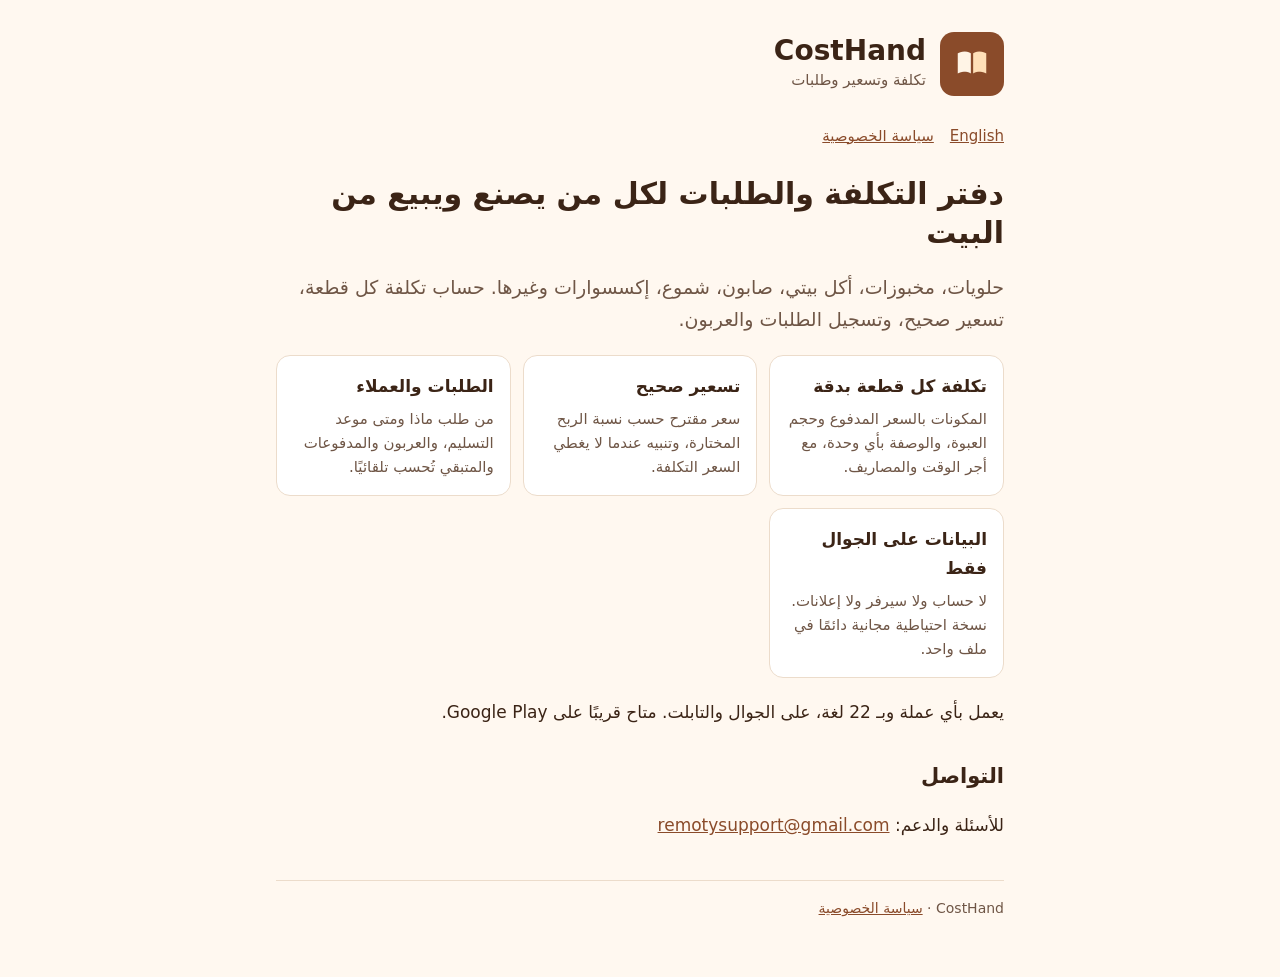
==== index.html @ c134254a "CostHand site: intro pages and privacy policy Co-Authored-By: Claude Fable 5.2 <noreply@anthropic.co" ====
<!doctype html>
<html lang="ar" dir="rtl">
<head>
<meta charset="utf-8">
<meta name="viewport" content="width=device-width,initial-scale=1">
<title>CostHand: تكلفة وتسعير وطلبات</title>
<meta name="description" content="CostHand دفتر التكلفة والطلبات لكل من يصنع ويبيع من البيت. كل البيانات على الجوال.">
<link rel="icon" href="icon.png">
<link rel="stylesheet" href="style.css">
</head>
<body>
<main>
<header class="top">
  <img src="icon.png" alt="">
  <div><div class="name">CostHand</div><div class="tag">تكلفة وتسعير وطلبات</div></div>
</header>
<nav><a href="en/">English</a><a href="privacy/">سياسة الخصوصية</a></nav>

<h1>دفتر التكلفة والطلبات لكل من يصنع ويبيع من البيت</h1>
<p class="lead">حلويات، مخبوزات، أكل بيتي، صابون، شموع، إكسسوارات وغيرها. حساب تكلفة كل قطعة، تسعير صحيح، وتسجيل الطلبات والعربون.</p>

<div class="grid">
  <div class="card"><h3>تكلفة كل قطعة بدقة</h3><p>المكونات بالسعر المدفوع وحجم العبوة، والوصفة بأي وحدة، مع أجر الوقت والمصاريف.</p></div>
  <div class="card"><h3>تسعير صحيح</h3><p>سعر مقترح حسب نسبة الربح المختارة، وتنبيه عندما لا يغطي السعر التكلفة.</p></div>
  <div class="card"><h3>الطلبات والعملاء</h3><p>من طلب ماذا ومتى موعد التسليم، والعربون والمدفوعات والمتبقي تُحسب تلقائيًا.</p></div>
  <div class="card"><h3>البيانات على الجوال فقط</h3><p>لا حساب ولا سيرفر ولا إعلانات. نسخة احتياطية مجانية دائمًا في ملف واحد.</p></div>
</div>

<p>يعمل بأي عملة وبـ 22 لغة، على الجوال والتابلت. متاح قريبًا على Google Play.</p>

<h2>التواصل</h2>
<p>للأسئلة والدعم: <a href="mailto:remotysupport@gmail.com">remotysupport@gmail.com</a></p>

<footer>CostHand · <a href="privacy/">سياسة الخصوصية</a></footer>
</main>
</body>
</html>
---- style.css ----
:root{--bg:#fff8f0;--ink:#3b2416;--muted:#6f5646;--brand:#8a4b2a;--card:#ffffff;--line:#ecdccb}
@media (prefers-color-scheme:dark){:root{--bg:#1e1510;--ink:#f6e9dc;--muted:#c9b3a2;--brand:#e0a37a;--card:#2a1e17;--line:#3d2c22}}
*{box-sizing:border-box}
body{margin:0;background:var(--bg);color:var(--ink);font:17px/1.7 system-ui,-apple-system,"Segoe UI",Roboto,"Noto Sans Arabic","Noto Sans",sans-serif}
main{max-width:760px;margin:0 auto;padding:32px 16px 56px}
header.top{display:flex;align-items:center;gap:14px;margin-bottom:28px}
header.top img{width:64px;height:64px;border-radius:14px}
header.top .name{font-size:28px;font-weight:700;line-height:1.2}
header.top .tag{color:var(--muted);font-size:15px}
nav{display:flex;gap:16px;flex-wrap:wrap;margin-bottom:24px;font-size:15px}
a{color:var(--brand)}
h1{font-size:30px;line-height:1.3;margin:0 0 12px}
h2{font-size:21px;margin:32px 0 8px}
p,li{color:var(--ink)}
.lead{font-size:19px;color:var(--muted)}
.grid{display:grid;grid-template-columns:repeat(auto-fit,minmax(220px,1fr));gap:12px;margin:20px 0}
.card{background:var(--card);border:1px solid var(--line);border-radius:14px;padding:16px}
.card h3{margin:0 0 6px;font-size:17px}
.card p{margin:0;color:var(--muted);font-size:15px;line-height:1.6}
footer{margin-top:40px;padding-top:16px;border-top:1px solid var(--line);color:var(--muted);font-size:14px}
hr{border:0;border-top:1px solid var(--line);margin:40px 0}
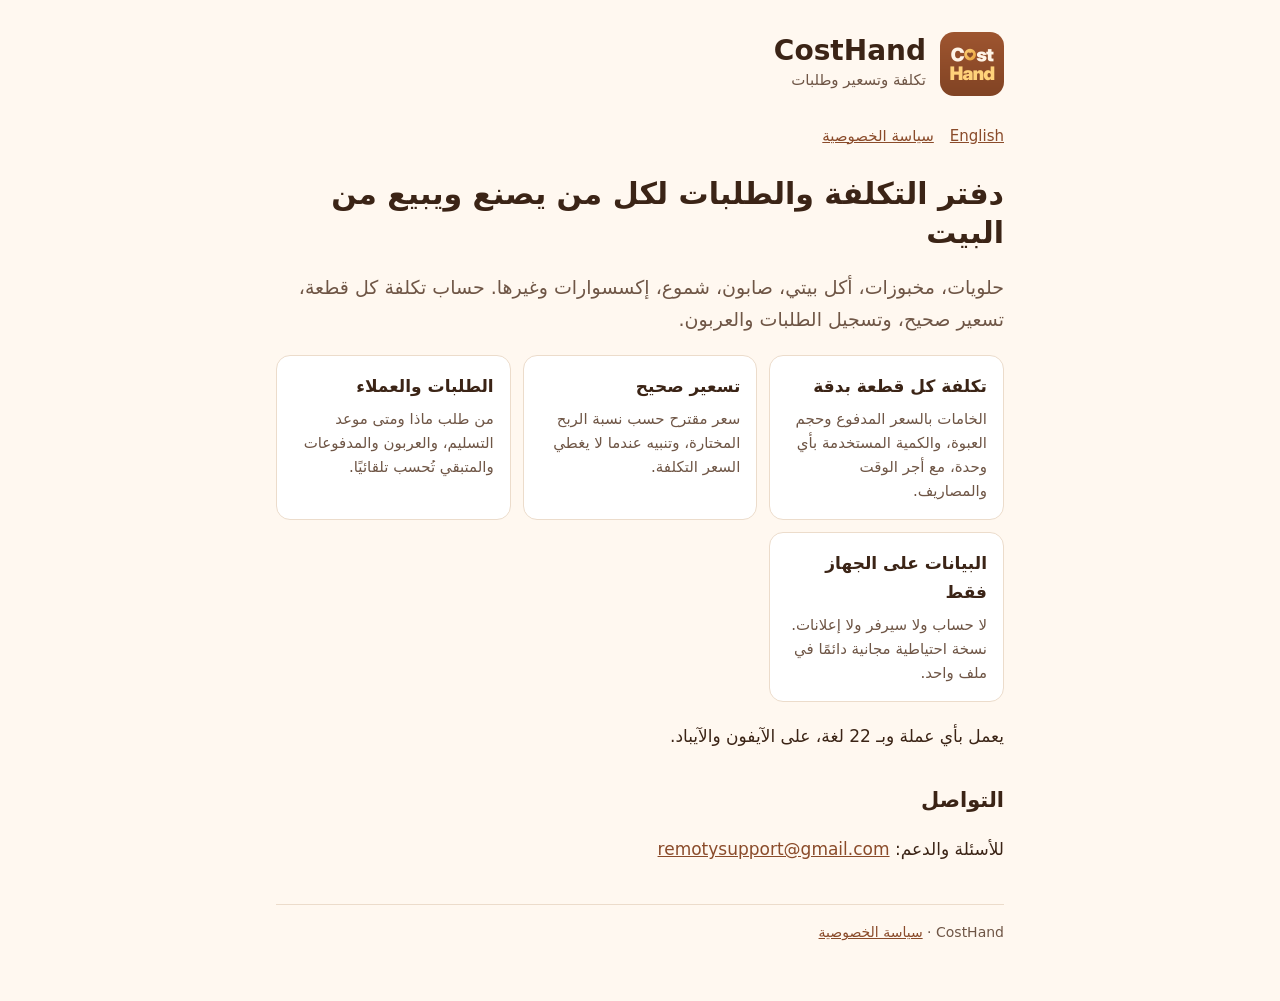
==== commit 25b3ea81: "Site: iPhone and iPad instead of 'coming soon to Google Play'; materials wording Co-Authored-By: Cla" ====
--- a/index.html
+++ b/index.html
@@ -20,13 +20,13 @@
 <p class="lead">حلويات، مخبوزات، أكل بيتي، صابون، شموع، إكسسوارات وغيرها. حساب تكلفة كل قطعة، تسعير صحيح، وتسجيل الطلبات والعربون.</p>
 
 <div class="grid">
-  <div class="card"><h3>تكلفة كل قطعة بدقة</h3><p>المكونات بالسعر المدفوع وحجم العبوة، والوصفة بأي وحدة، مع أجر الوقت والمصاريف.</p></div>
+  <div class="card"><h3>تكلفة كل قطعة بدقة</h3><p>الخامات بالسعر المدفوع وحجم العبوة، والكمية المستخدمة بأي وحدة، مع أجر الوقت والمصاريف.</p></div>
   <div class="card"><h3>تسعير صحيح</h3><p>سعر مقترح حسب نسبة الربح المختارة، وتنبيه عندما لا يغطي السعر التكلفة.</p></div>
   <div class="card"><h3>الطلبات والعملاء</h3><p>من طلب ماذا ومتى موعد التسليم، والعربون والمدفوعات والمتبقي تُحسب تلقائيًا.</p></div>
-  <div class="card"><h3>البيانات على الجوال فقط</h3><p>لا حساب ولا سيرفر ولا إعلانات. نسخة احتياطية مجانية دائمًا في ملف واحد.</p></div>
+  <div class="card"><h3>البيانات على الجهاز فقط</h3><p>لا حساب ولا سيرفر ولا إعلانات. نسخة احتياطية مجانية دائمًا في ملف واحد.</p></div>
 </div>
 
-<p>يعمل بأي عملة وبـ 22 لغة، على الجوال والتابلت. متاح قريبًا على Google Play.</p>
+<p>يعمل بأي عملة وبـ 22 لغة، على الآيفون والآيباد.</p>
 
 <h2>التواصل</h2>
 <p>للأسئلة والدعم: <a href="mailto:remotysupport@gmail.com">remotysupport@gmail.com</a></p>
